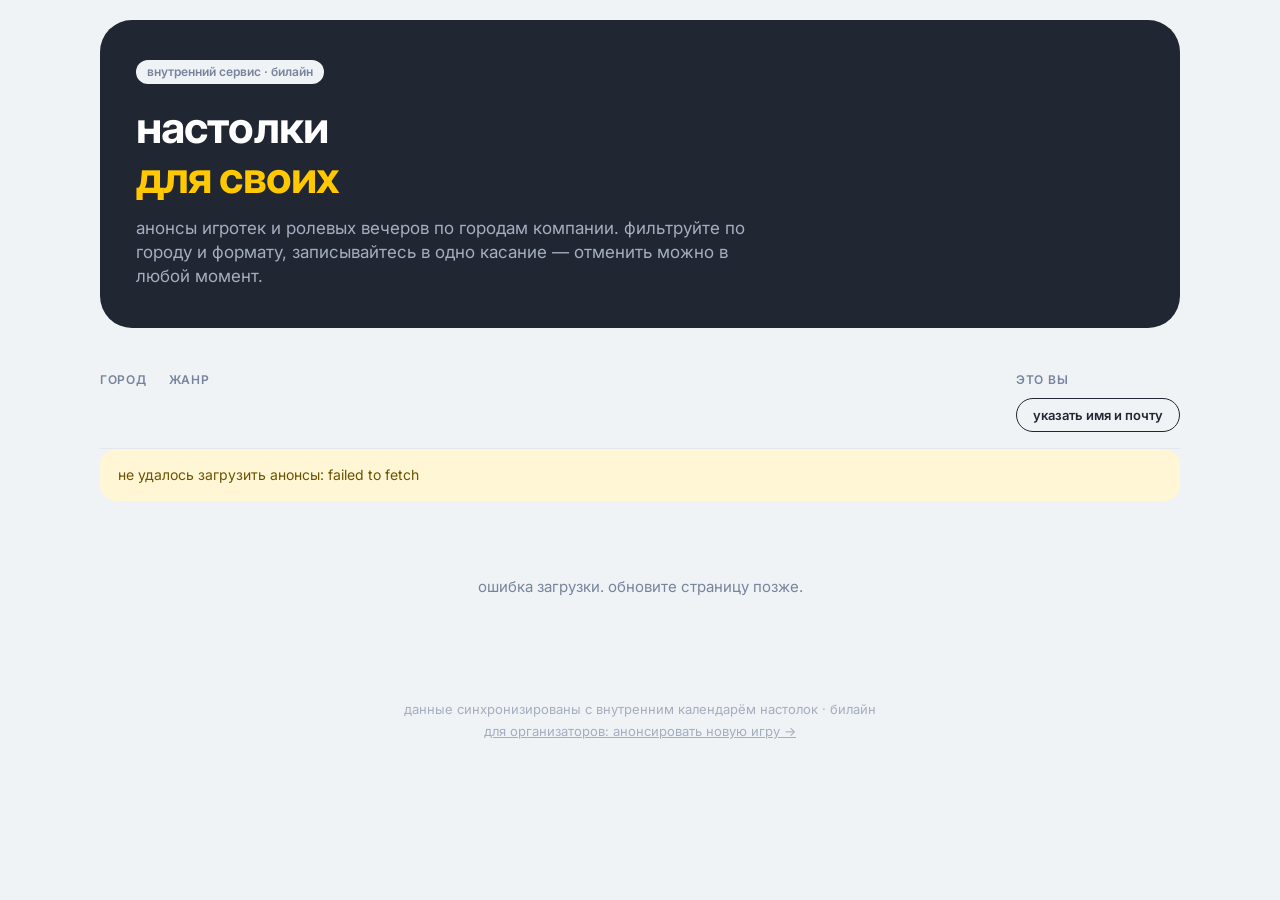
==== index.html @ 5c9cb908 "Обновить схему мероприятий: Жанр, Сложность, время партии, ссылки Тесера/BGG - Переименовать «Формат" ====
<!DOCTYPE html>
<html lang="ru">
<head>
<meta charset="UTF-8">
<meta name="viewport" content="width=device-width, initial-scale=1.0">
<title>Настолки • билайн</title>
<link rel="icon" href="data:image/svg+xml,<svg xmlns=%22http://www.w3.org/2000/svg%22 viewBox=%220 0 100 100%22><rect width=%22100%22 height=%22100%22 rx=%2220%22 fill=%22%23202632%22/><text x=%2250%22 y=%2270%22 font-size=%2260%22 fill=%22%23FFC800%22 text-anchor=%22middle%22 font-family=%22Arial%22>🎲</text></svg>">
<link rel="preconnect" href="https://fonts.googleapis.com">
<link rel="preconnect" href="https://fonts.gstatic.com" crossorigin>
<link href="https://fonts.googleapis.com/css2?family=Inter:wght@400;500;600;700;800&display=swap" rel="stylesheet">
<link rel="stylesheet" href="styles.css">
</head>
<body>

<div class="wrap">

  <div class="head">
    <span class="tag">внутренний сервис · билайн</span>
    <h1 class="hero">настолки<br><span class="accent">для своих</span></h1>
    <p class="lead md">анонсы игротек и ролевых вечеров по городам компании. фильтруйте по городу и формату, записывайтесь в одно касание — отменить можно в любой момент.</p>
  </div>

  <section class="grid stats-grid" id="statsRow" aria-hidden="true"></section>

  <div class="tabs" id="filters">
    <div class="filter-block">
      <span class="filter-label">Город</span>
      <div class="pillrow" id="cityChips"></div>
    </div>
    <div class="filter-block">
      <span class="filter-label">Жанр</span>
      <div class="pillrow" id="formatChips"></div>
    </div>
    <div class="filter-block id-group">
      <span class="filter-label">Это вы</span>
      <button class="btn-ghost" id="whoAmIBtn" type="button">указать имя и почту</button>
    </div>
  </div>

  <section id="status" class="note" hidden></section>

  <section class="cards-grid" id="eventsGrid" aria-live="polite">
    <div class="empty" id="loadingState">Загружаем анонсы…</div>
  </section>

  <p class="cap mut3 footer-note">Данные синхронизированы с внутренним календарём настолок · билайн</p>
  <p class="cap mut3 footer-note" style="margin-top:6px"><a href="organizer.html" style="color:inherit">для организаторов: анонсировать новую игру →</a></p>
</div>

<!-- Модалка: кто вы (имя+почта), используется и при первой записи -->
<div class="modal-overlay" id="whoAmIOverlay" hidden>
  <div class="modal">
    <button class="modal-close" data-close>×</button>
    <h3>Как вас записать?</h3>
    <p class="modal-hint">Имя увидят остальные участники игры. Почта нужна, чтобы вы могли отменить запись позже.</p>
    <label class="field">
      <span>Имя</span>
      <input type="text" id="inputName" placeholder="Даша Иванова" autocomplete="name">
    </label>
    <label class="field">
      <span>Корпоративная почта</span>
      <input type="email" id="inputEmail" placeholder="ivan.ivanov@beeline.ru" autocomplete="email">
    </label>
    <button class="btn-primary" id="saveWhoAmI" type="button">Сохранить</button>
  </div>
</div>

<!-- Модалка подтверждения записи на конкретную игру -->
<div class="modal-overlay" id="signupOverlay" hidden>
  <div class="modal">
    <button class="modal-close" data-close>×</button>
    <h3 id="signupTitle">Записаться на игру</h3>
    <p class="modal-hint" id="signupSubtitle"></p>
    <label class="field">
      <span>Имя</span>
      <input type="text" id="signupName" placeholder="Даша Иванова" autocomplete="name">
    </label>
    <label class="field">
      <span>Корпоративная почта</span>
      <input type="email" id="signupEmail" placeholder="ivan.ivanov@beeline.ru" autocomplete="email">
    </label>
    <button class="btn-primary" id="confirmSignup" type="button">Записаться</button>
    <p class="modal-error" id="signupError" hidden></p>
  </div>
</div>

<script src="config.js"></script>
<script src="app.js"></script>
</body>
</html>
---- styles.css ----
:root {
  --brand: #FFC800;
  --t1: #28303F;
  --t2: #77849D;
  --t3: #A5AEC0;
  --bg: #F0F3F5;
  --card: #FFFFFF;
  --active: #202632;
  --border: #E2E6ED;
  --err: #F84A00;
  --ok: #00A55E;
  --r-card: 32px;
  --r-pill: 100px;
  --r-xl: 24px;
  --r-lg: 16px;
  --edge: 20px;
}

* { box-sizing: border-box; margin: 0; padding: 0; }
html { -webkit-text-size-adjust: 100%; }

body {
  font-family: "Beeline Sans", "BeelineSans", "Inter", -apple-system, BlinkMacSystemFont, "Segoe UI", Roboto, Arial, sans-serif;
  font-weight: 400;
  background: var(--bg);
  color: var(--t1);
  font-size: 16px;
  line-height: 20px;
  text-transform: lowercase;
  padding: var(--edge) var(--edge) 64px;
}
input { text-transform: none; }

.wrap { max-width: 1080px; margin: 0 auto; }

.cap { font-size: 13px; line-height: 16px; color: var(--t2); }
.md { font-size: 17px; line-height: 24px; }
.mut { color: var(--t2); }
.mut3 { color: var(--t3); }

/* ---------- hero / head ---------- */
.head {
  background: var(--active);
  color: #fff;
  border-radius: var(--r-card);
  padding: 40px 36px;
}
.tag {
  display: inline-block;
  background: var(--brand);
  color: var(--t1);
  border-radius: var(--r-pill);
  padding: 6px 14px;
  font-size: 13px;
  line-height: 16px;
  font-weight: 600;
}
.hero {
  font-size: 44px;
  line-height: 50px;
  letter-spacing: -0.02em;
  font-weight: 700;
  margin-top: 18px;
  text-transform: lowercase;
}
.lead {
  color: #A5AEC0;
  margin-top: 14px;
  max-width: 640px;
}
.accent { color: var(--brand); }
.hero-sm { font-size: 34px; line-height: 40px; }

/* ---------- organizer page ---------- */
.wrap-narrow { max-width: 640px; }
.back-link { margin: 16px 0 20px; }
.form-card { margin-top: 20px; display: flex; flex-direction: column; gap: 18px; }
.form-grid {
  display: grid;
  grid-template-columns: 1fr 1fr;
  gap: 14px 16px;
}
.field-wide { grid-column: 1 / -1; }
.result-card { margin-top: 20px; }
.result-card h3 { font-size: 20px; font-weight: 600; margin-bottom: 8px; }
.post-text {
  width: 100%;
  border: 1px solid var(--border);
  border-radius: var(--r-lg);
  background: var(--bg);
  padding: 14px 16px;
  font-family: inherit;
  font-size: 14px;
  line-height: 1.5;
  color: var(--t1);
  resize: vertical;
  margin: 14px 0;
}
.result-actions { display: flex; gap: 10px; flex-wrap: wrap; }
.result-actions .btn-primary,
.result-actions .btn-ghost { width: auto; flex: 1; text-align: center; }

@media (max-width: 640px) {
  .form-grid { grid-template-columns: 1fr; }
}

/* ---------- stats ---------- */
.stats-grid {
  display: grid;
  gap: 12px;
  grid-template-columns: repeat(3, 1fr);
  margin-top: 16px;
}
.card-s { background: var(--card); border-radius: var(--r-xl); padding: 20px; }
.card-s .n { font-size: 34px; line-height: 38px; font-weight: 700; letter-spacing: -0.02em; margin-top: 6px; }
.card-s .cap.mut { margin-top: 4px; }

/* ---------- sticky filter bar ---------- */
.tabs {
  display: flex;
  flex-wrap: wrap;
  gap: 22px;
  align-items: flex-start;
  position: sticky;
  top: 0;
  z-index: 5;
  background: var(--bg);
  padding: 18px 0 16px;
  margin-top: 8px;
  border-bottom: 1px solid var(--border);
}
.filter-block { display: flex; flex-direction: column; gap: 8px; }
.id-group { margin-left: auto; }
.filter-label {
  font-size: 12px;
  text-transform: uppercase;
  letter-spacing: 0.06em;
  color: var(--t2);
  font-weight: 600;
}
.pillrow { display: flex; flex-wrap: wrap; gap: 8px; }

.chip {
  border: 1px solid var(--border);
  background: var(--card);
  color: var(--t1);
  border-radius: var(--r-pill);
  padding: 9px 16px;
  font: inherit;
  font-size: 13px;
  font-weight: 500;
  cursor: pointer;
  transition: 0.15s;
}
.chip:hover { border-color: var(--t3); }
.chip.active { background: var(--brand); border-color: var(--brand); color: var(--t1); font-weight: 600; }

.btn-ghost {
  border: 1px solid var(--active);
  background: transparent;
  color: var(--active);
  border-radius: var(--r-pill);
  padding: 8px 16px;
  font-size: 13px;
  font-weight: 600;
  cursor: pointer;
  font-family: inherit;
}
.btn-ghost:hover { background: var(--active); color: var(--brand); }

.note {
  border-radius: var(--r-lg);
  background: #FFF6D6;
  color: #6b5300;
  padding: 16px 18px;
  font-size: 14px;
  margin-bottom: 16px;
}

/* ---------- cards ---------- */
.cards-grid {
  display: grid;
  grid-template-columns: repeat(auto-fill, minmax(300px, 1fr));
  gap: 14px;
}
.empty {
  grid-column: 1 / -1;
  text-align: center;
  color: var(--t2);
  padding: 60px 20px;
  font-size: 15px;
}

.card {
  background: var(--card);
  border-radius: var(--r-card);
  padding: 26px;
  display: flex;
  flex-direction: column;
  gap: 12px;
}
.card.is-cancelled { opacity: 0.6; }
.card.is-past { opacity: 0.55; }
.card.is-highlighted { box-shadow: 0 0 0 3px var(--brand); transition: box-shadow 0.3s ease; }

.card-top { display: flex; justify-content: space-between; align-items: flex-start; gap: 10px; }
.card-date {
  border: 1px solid var(--border);
  border-radius: var(--r-pill);
  padding: 4px 12px;
  font-size: 13px;
  line-height: 16px;
  color: var(--t2);
  white-space: nowrap;
}
.badge {
  font-size: 11px;
  font-weight: 700;
  text-transform: uppercase;
  letter-spacing: 0.03em;
  padding: 5px 11px;
  border-radius: var(--r-pill);
  white-space: nowrap;
}
.badge-open { background: #E3F7ED; color: var(--ok); }
.badge-full { background: var(--bg); color: var(--t2); }
.badge-cancelled { background: #FFE8DC; color: var(--err); }
.badge-past { background: var(--border); color: var(--t2); }

.card-game { font-size: 22px; line-height: 27px; font-weight: 600; letter-spacing: -0.01em; }
.card-meta { font-size: 13px; color: var(--t2); display: flex; flex-direction: column; gap: 3px; }
.card-meta b { color: var(--t1); font-weight: 500; }

.card-tags { display: flex; gap: 6px; flex-wrap: wrap; }
.tag {
  font-size: 12px;
  background: var(--bg);
  color: var(--t2);
  border-radius: var(--r-pill);
  padding: 4px 11px;
}

.card-participants { font-size: 13px; color: var(--t1); }
.card-participants b { font-weight: 600; }
.card-participants .names { color: var(--t2); }

.card-links { display: flex; gap: 12px; flex-wrap: wrap; }
.card-link { font-size: 12px; font-weight: 600; color: var(--t2); text-decoration: none; }
.card-link:hover { color: var(--t1); text-decoration: underline; }

.card-actions { margin-top: auto; padding-top: 4px; }

.btn-primary {
  width: 100%;
  background: var(--active);
  color: var(--brand);
  border: none;
  border-radius: var(--r-pill);
  padding: 12px 16px;
  font-size: 14px;
  font-weight: 600;
  font-family: inherit;
  cursor: pointer;
  transition: 0.15s;
}
.btn-primary:hover { background: #2c3444; }
.btn-primary:disabled { background: var(--bg); color: var(--t3); cursor: not-allowed; }

.btn-secondary {
  width: 100%;
  background: #fff;
  color: var(--err);
  border: 1px solid var(--err);
  border-radius: var(--r-pill);
  padding: 11px 16px;
  font-size: 14px;
  font-weight: 600;
  font-family: inherit;
  cursor: pointer;
}
.btn-secondary:hover { background: #FFF3EE; }

/* ---------- footer ---------- */
.footer-note { text-align: center; margin-top: 44px; }

/* ---------- modal ---------- */
.modal-overlay {
  position: fixed;
  inset: 0;
  background: rgba(32, 38, 50, 0.55);
  display: flex;
  align-items: center;
  justify-content: center;
  z-index: 50;
  padding: 20px;
}
.modal-overlay[hidden] { display: none; }
.modal {
  background: #fff;
  border-radius: var(--r-xl);
  padding: 28px;
  width: 100%;
  max-width: 380px;
  position: relative;
  box-shadow: 0 24px 60px rgba(32, 38, 50, 0.25);
}
.modal h3 { margin: 0 0 8px; font-size: 20px; font-weight: 600; color: var(--t1); }
.modal-hint { color: var(--t2); font-size: 13px; margin: 0 0 18px; line-height: 1.4; }
.modal-close {
  position: absolute; top: 16px; right: 16px;
  border: none; background: none; font-size: 22px; cursor: pointer; color: var(--t2);
  line-height: 1;
}
.field { display: flex; flex-direction: column; gap: 6px; margin-bottom: 14px; font-size: 13px; font-weight: 600; color: var(--t1); }
.field input,
.field select {
  border: 1px solid var(--border);
  border-radius: var(--r-lg);
  padding: 11px 14px;
  font-size: 14px;
  font-family: inherit;
  font-weight: 400;
  background: var(--bg);
  color: var(--t1);
}
.field input:focus,
.field select:focus { outline: none; border-color: var(--brand); background: #fff; }
.field-hint { font-size: 12px; font-weight: 400; color: var(--t2); line-height: 1.4; }
.modal-error { color: var(--err); font-size: 13px; margin: 10px 0 0; }

@media (max-width: 640px) {
  .id-group { margin-left: 0; }
  .hero { font-size: 32px; line-height: 38px; }
  .head { padding: 28px 22px; }
  .stats-grid { grid-template-columns: 1fr; }
  .card { padding: 20px; }
}

@media (prefers-reduced-motion: reduce) { * { transition: none !important; } }
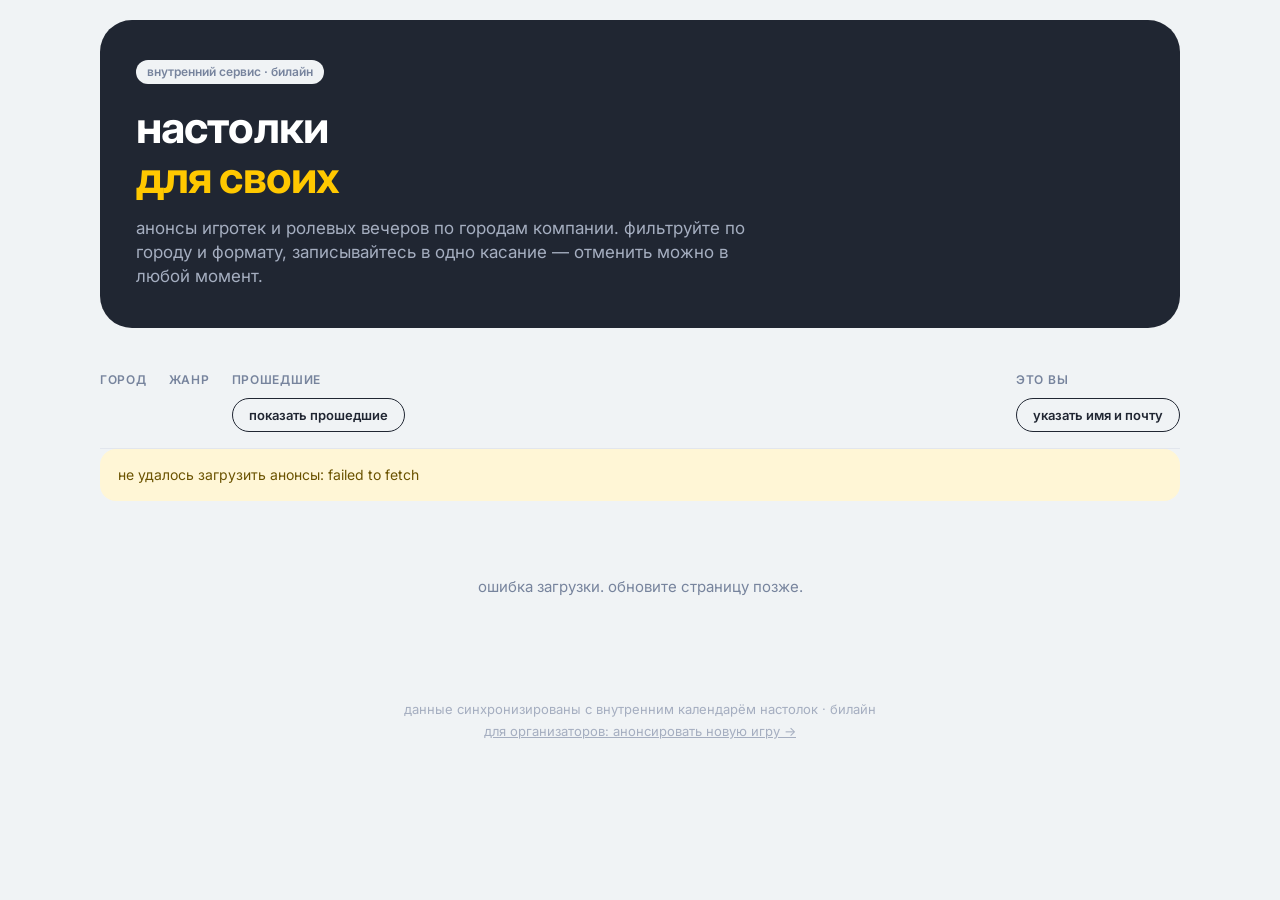
==== commit 5ec77183: "Скрыть прошедшие игры по умолчанию + кнопка «Проявить интерес» - Прошедшие мероприятия теперь скрыты" ====
--- a/index.html
+++ b/index.html
@@ -30,6 +30,10 @@
     <div class="filter-block">
       <span class="filter-label">Жанр</span>
       <div class="pillrow" id="formatChips"></div>
+    </div>
+    <div class="filter-block">
+      <span class="filter-label">Прошедшие</span>
+      <button class="btn-ghost" id="togglePastBtn" type="button">показать прошедшие</button>
     </div>
     <div class="filter-block id-group">
       <span class="filter-label">Это вы</span>
@@ -79,8 +83,32 @@
       <span>Корпоративная почта</span>
       <input type="email" id="signupEmail" placeholder="ivan.ivanov@beeline.ru" autocomplete="email">
     </label>
+    <label class="field">
+      <span>С гостями</span>
+      <select id="signupGuests"></select>
+    </label>
     <button class="btn-primary" id="confirmSignup" type="button">Записаться</button>
     <p class="modal-error" id="signupError" hidden></p>
+  </div>
+</div>
+
+<!-- Модалка «проявить интерес» -- для тех, кому эта дата/время/место не подходят,
+     но кто хотел бы сыграть в эту игру при другом раскладе -->
+<div class="modal-overlay" id="interestOverlay" hidden>
+  <div class="modal">
+    <button class="modal-close" data-close>×</button>
+    <h3 id="interestTitle">Проявить интерес</h3>
+    <p class="modal-hint" id="interestSubtitle">Не подходит именно эта дата, время или место? Дайте знать организатору, что хотели бы сыграть — он увидит, что есть желающие, и сможет учесть это в следующий раз.</p>
+    <label class="field">
+      <span>Имя</span>
+      <input type="text" id="interestName" placeholder="Даша Иванова" autocomplete="name">
+    </label>
+    <label class="field">
+      <span>Корпоративная почта</span>
+      <input type="email" id="interestEmail" placeholder="ivan.ivanov@beeline.ru" autocomplete="email">
+    </label>
+    <button class="btn-primary" id="confirmInterest" type="button">Отправить</button>
+    <p class="modal-error" id="interestError" hidden></p>
   </div>
 </div>
 
--- a/styles.css
+++ b/styles.css
@@ -167,6 +167,7 @@
   font-family: inherit;
 }
 .btn-ghost:hover { background: var(--active); color: var(--brand); }
+.btn-ghost.active { background: var(--active); color: var(--brand); }
 
 .note {
   border-radius: var(--r-lg);
@@ -227,6 +228,14 @@
 .badge-cancelled { background: #FFE8DC; color: var(--err); }
 .badge-past { background: var(--border); color: var(--t2); }
 
+.card-image {
+  width: 100%;
+  height: 160px;
+  object-fit: cover;
+  border-radius: var(--r-lg);
+  background: var(--bg);
+}
+
 .card-game { font-size: 22px; line-height: 27px; font-weight: 600; letter-spacing: -0.01em; }
 .card-meta { font-size: 13px; color: var(--t2); display: flex; flex-direction: column; gap: 3px; }
 .card-meta b { color: var(--t1); font-weight: 500; }
@@ -244,11 +253,14 @@
 .card-participants b { font-weight: 600; }
 .card-participants .names { color: var(--t2); }
 
+.card-interest { font-size: 12px; color: var(--t2); }
+
 .card-links { display: flex; gap: 12px; flex-wrap: wrap; }
 .card-link { font-size: 12px; font-weight: 600; color: var(--t2); text-decoration: none; }
 .card-link:hover { color: var(--t1); text-decoration: underline; }
 
-.card-actions { margin-top: auto; padding-top: 4px; }
+.card-actions { margin-top: auto; padding-top: 4px; display: flex; flex-direction: column; gap: 8px; }
+.card-actions .btn-ghost { width: 100%; text-align: center; box-sizing: border-box; }
 
 .btn-primary {
   width: 100%;
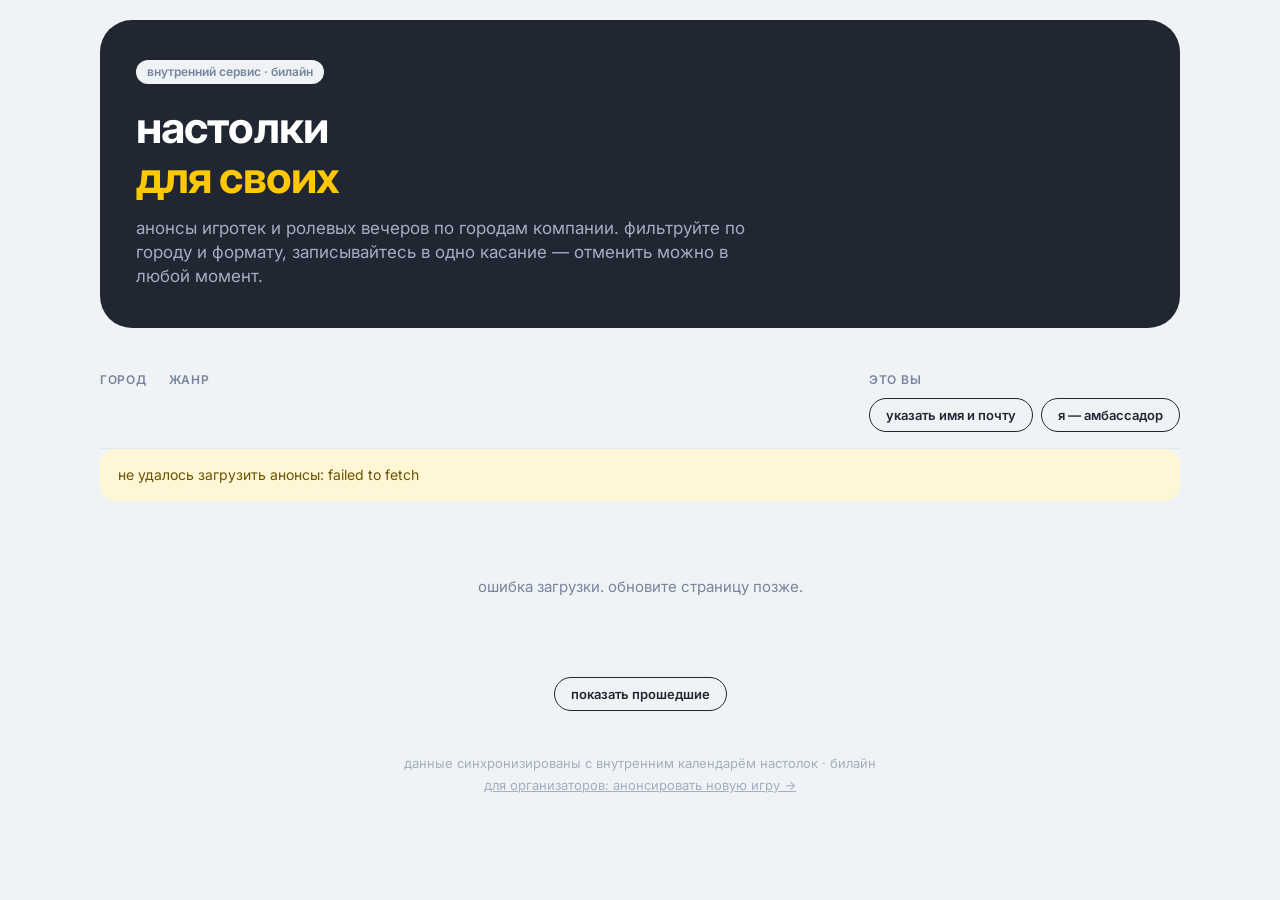
==== commit b546c21d: "Публикация игр, амбассадоры, мультижанры, город-список, заглавные буквы, почта на подсказке - Органи" ====
--- a/index.html
+++ b/index.html
@@ -31,13 +31,12 @@
       <span class="filter-label">Жанр</span>
       <div class="pillrow" id="formatChips"></div>
     </div>
-    <div class="filter-block">
-      <span class="filter-label">Прошедшие</span>
-      <button class="btn-ghost" id="togglePastBtn" type="button">показать прошедшие</button>
-    </div>
     <div class="filter-block id-group">
       <span class="filter-label">Это вы</span>
-      <button class="btn-ghost" id="whoAmIBtn" type="button">указать имя и почту</button>
+      <div class="pillrow">
+        <button class="btn-ghost" id="whoAmIBtn" type="button">указать имя и почту</button>
+        <button class="btn-ghost" id="ambassadorBtn" type="button">я — амбассадор</button>
+      </div>
     </div>
   </div>
 
@@ -46,6 +45,8 @@
   <section class="cards-grid" id="eventsGrid" aria-live="polite">
     <div class="empty" id="loadingState">Загружаем анонсы…</div>
   </section>
+
+  <p class="past-toggle-wrap"><button class="btn-ghost" id="togglePastBtn" type="button">показать прошедшие</button></p>
 
   <p class="cap mut3 footer-note">Данные синхронизированы с внутренним календарём настолок · билайн</p>
   <p class="cap mut3 footer-note" style="margin-top:6px"><a href="organizer.html" style="color:inherit">для организаторов: анонсировать новую игру →</a></p>
@@ -112,6 +113,22 @@
   </div>
 </div>
 
+<!-- Модалка «я — амбассадор» -- секретное слово открывает видимость ВСЕХ запланированных
+     (ещё не опубликованных) мероприятий, не только своих собственных -->
+<div class="modal-overlay" id="ambassadorOverlay" hidden>
+  <div class="modal">
+    <button class="modal-close" data-close>×</button>
+    <h3>Я — амбассадор</h3>
+    <p class="modal-hint">Введите секретное слово, чтобы видеть все запланированные (пока не опубликованные) мероприятия, а не только свои.</p>
+    <label class="field">
+      <span>Секретное слово</span>
+      <input type="text" id="ambassadorSecretInput" placeholder="секретное слово" autocomplete="off">
+    </label>
+    <button class="btn-primary" id="saveAmbassadorSecret" type="button">Сохранить</button>
+    <button class="btn-ghost" id="clearAmbassadorSecret" type="button" style="margin-top:10px">Выключить режим амбассадора</button>
+  </div>
+</div>
+
 <script src="config.js"></script>
 <script src="app.js"></script>
 </body>
--- a/styles.css
+++ b/styles.css
@@ -227,6 +227,7 @@
 .badge-full { background: var(--bg); color: var(--t2); }
 .badge-cancelled { background: #FFE8DC; color: var(--err); }
 .badge-past { background: var(--border); color: var(--t2); }
+.badge-planned { background: #FFF1DB; color: #B36B00; }
 
 .card-image {
   width: 100%;
@@ -252,8 +253,11 @@
 .card-participants { font-size: 13px; color: var(--t1); }
 .card-participants b { font-weight: 600; }
 .card-participants .names { color: var(--t2); }
+.hoverable-email { border-bottom: 1px dotted var(--t3); cursor: help; }
 
 .card-interest { font-size: 12px; color: var(--t2); }
+
+.past-toggle-wrap { text-align: center; margin-top: 20px; }
 
 .card-links { display: flex; gap: 12px; flex-wrap: wrap; }
 .card-link { font-size: 12px; font-weight: 600; color: var(--t2); text-decoration: none; }
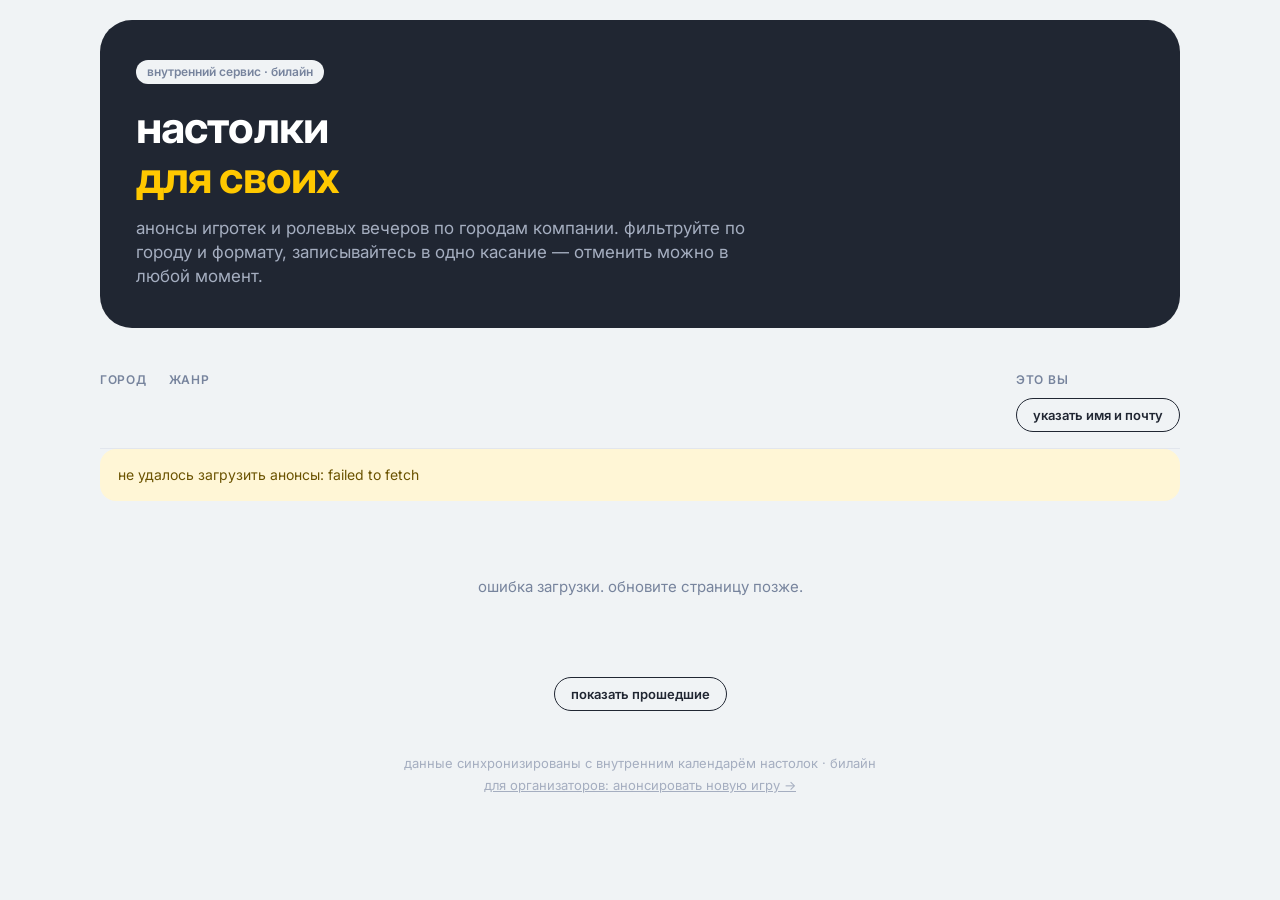
==== commit f93643fd: "Заменить секрет амбассадора на роль в листе Аккаунты + PIN-идентификация + закрытые мероприятия - Ак" ====
--- a/index.html
+++ b/index.html
@@ -35,7 +35,6 @@
       <span class="filter-label">Это вы</span>
       <div class="pillrow">
         <button class="btn-ghost" id="whoAmIBtn" type="button">указать имя и почту</button>
-        <button class="btn-ghost" id="ambassadorBtn" type="button">я — амбассадор</button>
       </div>
     </div>
   </div>
@@ -52,12 +51,12 @@
   <p class="cap mut3 footer-note" style="margin-top:6px"><a href="organizer.html" style="color:inherit">для организаторов: анонсировать новую игру →</a></p>
 </div>
 
-<!-- Модалка: кто вы (имя+почта), используется и при первой записи -->
+<!-- Модалка: кто вы (имя+почта+код), используется и при первой записи -->
 <div class="modal-overlay" id="whoAmIOverlay" hidden>
   <div class="modal">
     <button class="modal-close" data-close>×</button>
     <h3>Как вас записать?</h3>
-    <p class="modal-hint">Имя увидят остальные участники игры. Почта нужна, чтобы вы могли отменить запись позже.</p>
+    <p class="modal-hint">Имя увидят остальные участники игры. Почта и код нужны, чтобы никто другой не мог записаться или отменить запись от вашего имени.</p>
     <label class="field">
       <span>Имя</span>
       <input type="text" id="inputName" placeholder="Даша Иванова" autocomplete="name">
@@ -66,7 +65,13 @@
       <span>Корпоративная почта</span>
       <input type="email" id="inputEmail" placeholder="ivan.ivanov@beeline.ru" autocomplete="email">
     </label>
+    <label class="field">
+      <span>Код (4 цифры)</span>
+      <input type="text" id="inputPin" inputmode="numeric" maxlength="4" placeholder="0000" autocomplete="off">
+      <span class="field-hint">Заходите с этой почтой впервые — просто придумайте код, он закрепится за вами. Почта уже знакома сайту — введите тот же код, что и в прошлый раз.</span>
+    </label>
     <button class="btn-primary" id="saveWhoAmI" type="button">Сохранить</button>
+    <p class="modal-error" id="whoAmIError" hidden></p>
   </div>
 </div>
 
@@ -76,14 +81,7 @@
     <button class="modal-close" data-close>×</button>
     <h3 id="signupTitle">Записаться на игру</h3>
     <p class="modal-hint" id="signupSubtitle"></p>
-    <label class="field">
-      <span>Имя</span>
-      <input type="text" id="signupName" placeholder="Даша Иванова" autocomplete="name">
-    </label>
-    <label class="field">
-      <span>Корпоративная почта</span>
-      <input type="email" id="signupEmail" placeholder="ivan.ivanov@beeline.ru" autocomplete="email">
-    </label>
+    <p class="field-hint" id="signupAsWhom"></p>
     <label class="field">
       <span>С гостями</span>
       <select id="signupGuests"></select>
@@ -100,32 +98,9 @@
     <button class="modal-close" data-close>×</button>
     <h3 id="interestTitle">Проявить интерес</h3>
     <p class="modal-hint" id="interestSubtitle">Не подходит именно эта дата, время или место? Дайте знать организатору, что хотели бы сыграть — он увидит, что есть желающие, и сможет учесть это в следующий раз.</p>
-    <label class="field">
-      <span>Имя</span>
-      <input type="text" id="interestName" placeholder="Даша Иванова" autocomplete="name">
-    </label>
-    <label class="field">
-      <span>Корпоративная почта</span>
-      <input type="email" id="interestEmail" placeholder="ivan.ivanov@beeline.ru" autocomplete="email">
-    </label>
+    <p class="field-hint" id="interestAsWhom"></p>
     <button class="btn-primary" id="confirmInterest" type="button">Отправить</button>
     <p class="modal-error" id="interestError" hidden></p>
-  </div>
-</div>
-
-<!-- Модалка «я — амбассадор» -- секретное слово открывает видимость ВСЕХ запланированных
-     (ещё не опубликованных) мероприятий, не только своих собственных -->
-<div class="modal-overlay" id="ambassadorOverlay" hidden>
-  <div class="modal">
-    <button class="modal-close" data-close>×</button>
-    <h3>Я — амбассадор</h3>
-    <p class="modal-hint">Введите секретное слово, чтобы видеть все запланированные (пока не опубликованные) мероприятия, а не только свои.</p>
-    <label class="field">
-      <span>Секретное слово</span>
-      <input type="text" id="ambassadorSecretInput" placeholder="секретное слово" autocomplete="off">
-    </label>
-    <button class="btn-primary" id="saveAmbassadorSecret" type="button">Сохранить</button>
-    <button class="btn-ghost" id="clearAmbassadorSecret" type="button" style="margin-top:10px">Выключить режим амбассадора</button>
   </div>
 </div>
 
--- a/styles.css
+++ b/styles.css
@@ -341,8 +341,48 @@
 }
 .field input:focus,
 .field select:focus { outline: none; border-color: var(--brand); background: #fff; }
+.field textarea {
+  border: 1px solid var(--border);
+  border-radius: var(--r-lg);
+  padding: 11px 14px;
+  font-size: 14px;
+  font-family: inherit;
+  font-weight: 400;
+  background: var(--bg);
+  color: var(--t1);
+  resize: vertical;
+}
+.field textarea:focus { outline: none; border-color: var(--brand); background: #fff; }
 .field-hint { font-size: 12px; font-weight: 400; color: var(--t2); line-height: 1.4; }
 .modal-error { color: var(--err); font-size: 13px; margin: 10px 0 0; }
+
+.field-checkbox {
+  display: flex;
+  align-items: center;
+  gap: 10px;
+  margin-bottom: 14px;
+  font-size: 14px;
+  font-weight: 500;
+  color: var(--t1);
+  cursor: pointer;
+}
+.field-checkbox input[type="checkbox"] { width: 18px; height: 18px; margin: 0; accent-color: var(--brand); cursor: pointer; }
+.field-warning {
+  font-size: 12px;
+  color: #B36B00;
+  background: #FFF1DB;
+  border-radius: var(--r-lg);
+  padding: 10px 12px;
+  line-height: 1.4;
+  margin: -6px 0 14px;
+}
+.organizer-id-row {
+  display: flex;
+  align-items: center;
+  justify-content: space-between;
+  gap: 12px;
+  flex-wrap: wrap;
+}
 
 @media (max-width: 640px) {
   .id-group { margin-left: 0; }
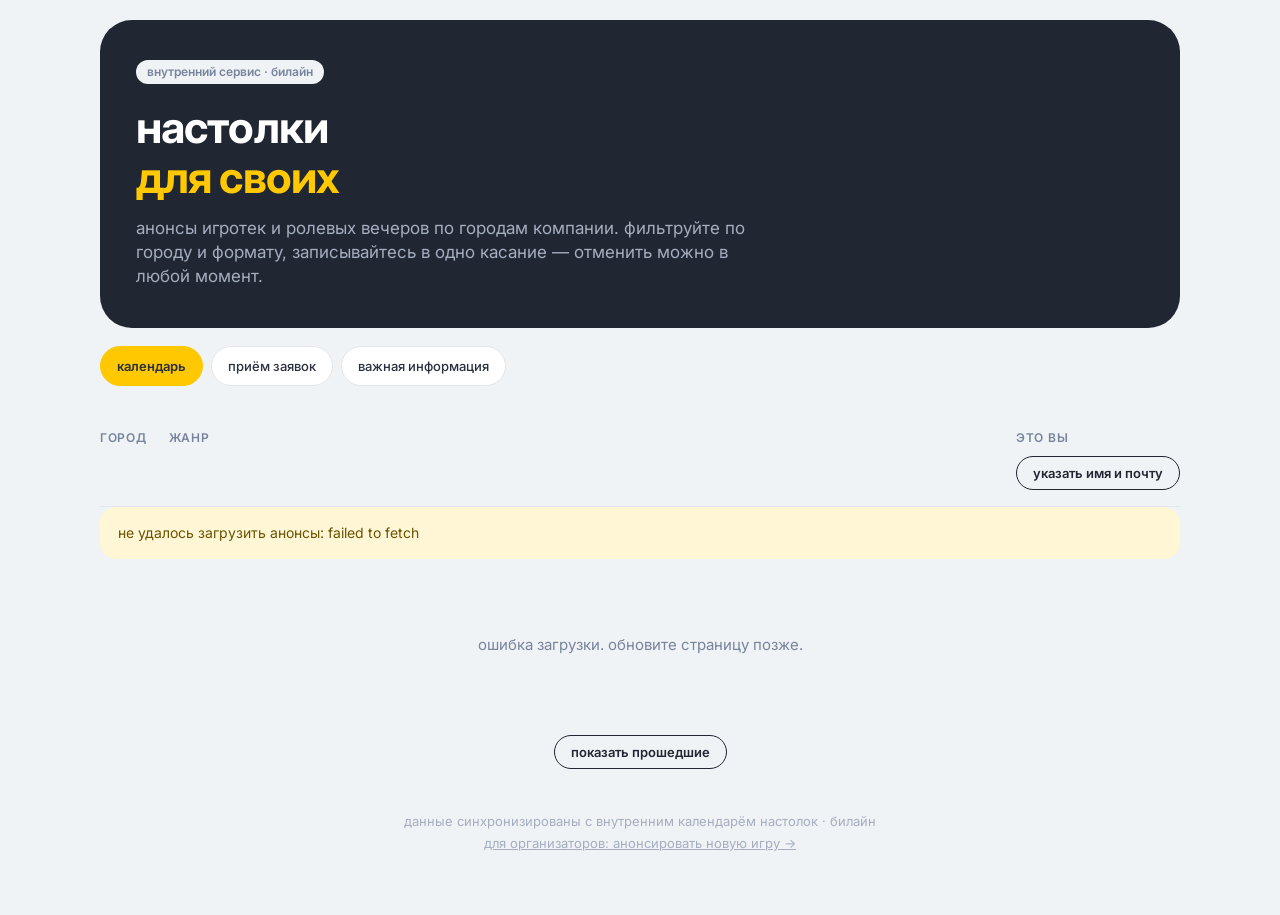
==== commit 1a5b03d1: "Добавить вкладки «Приём заявок»/«Важная информация» и игры к «Событию» - Общая навигация (3 вкладки)" ====
--- a/index.html
+++ b/index.html
@@ -19,6 +19,12 @@
     <h1 class="hero">настолки<br><span class="accent">для своих</span></h1>
     <p class="lead md">анонсы игротек и ролевых вечеров по городам компании. фильтруйте по городу и формату, записывайтесь в одно касание — отменить можно в любой момент.</p>
   </div>
+
+  <nav class="top-nav pillrow" aria-label="Разделы">
+    <a class="chip active" href="index.html">Календарь</a>
+    <a class="chip" href="requests.html">Приём заявок</a>
+    <a class="chip" href="info.html">Важная информация</a>
+  </nav>
 
   <section class="grid stats-grid" id="statsRow" aria-hidden="true"></section>
 
--- a/styles.css
+++ b/styles.css
@@ -71,6 +71,62 @@
 .accent { color: var(--brand); }
 .hero-sm { font-size: 34px; line-height: 40px; }
 
+/* ---------- top nav (tabs across pages) ---------- */
+.top-nav { margin-top: 18px; }
+.top-nav .chip { text-decoration: none; display: inline-block; }
+
+/* ---------- info page (community links) ---------- */
+.info-list { display: flex; flex-direction: column; gap: 12px; margin-top: 20px; }
+.info-link {
+  display: flex;
+  align-items: center;
+  justify-content: space-between;
+  gap: 12px;
+  background: var(--card);
+  border-radius: var(--r-xl);
+  padding: 20px 24px;
+  text-decoration: none;
+  color: var(--t1);
+  transition: 0.15s;
+}
+.info-link:hover { box-shadow: 0 4px 18px rgba(32, 38, 50, 0.1); }
+.info-link .n { font-size: 17px; font-weight: 600; }
+.info-link .cap { margin-top: 3px; }
+.info-link .arrow { color: var(--t3); font-size: 20px; }
+
+/* ---------- requests page (game wishlist / voting) ---------- */
+.requests-table { display: flex; flex-direction: column; gap: 10px; margin-top: 20px; }
+.requests-row {
+  display: flex;
+  align-items: center;
+  gap: 16px;
+  background: var(--card);
+  border-radius: var(--r-xl);
+  padding: 18px 22px;
+  flex-wrap: wrap;
+}
+.requests-row .req-main { flex: 1; min-width: 180px; }
+.requests-row .req-game { font-size: 17px; font-weight: 600; }
+.requests-row .req-meta { font-size: 13px; color: var(--t2); margin-top: 4px; display: flex; gap: 10px; flex-wrap: wrap; }
+.vote-btn {
+  display: inline-flex;
+  align-items: center;
+  gap: 8px;
+  border: 1px solid var(--border);
+  background: var(--card);
+  color: var(--t1);
+  border-radius: var(--r-pill);
+  padding: 9px 18px;
+  font-size: 14px;
+  font-weight: 600;
+  font-family: inherit;
+  cursor: pointer;
+  transition: 0.15s;
+}
+.vote-btn:hover { border-color: var(--t3); }
+.vote-btn.active { background: var(--brand); border-color: var(--brand); color: var(--t1); }
+.vote-count { font-variant-numeric: tabular-nums; }
+
 /* ---------- organizer page ---------- */
 .wrap-narrow { max-width: 640px; }
 .back-link { margin: 16px 0 20px; }
@@ -104,6 +160,36 @@
   .form-grid { grid-template-columns: 1fr; }
 }
 
+/* ---------- attached games on an event (organizer form) ---------- */
+.event-games-wrap { display: flex; flex-direction: column; gap: 14px; }
+.event-game-block {
+  border: 1px solid var(--border);
+  border-radius: var(--r-lg);
+  padding: 16px;
+  position: relative;
+}
+.event-game-block .form-grid { gap: 12px 14px; }
+.event-game-remove {
+  position: absolute;
+  top: 10px;
+  right: 10px;
+  border: none;
+  background: none;
+  color: var(--t2);
+  font-size: 18px;
+  line-height: 1;
+  cursor: pointer;
+  padding: 4px;
+}
+.event-game-remove:hover { color: var(--err); }
+.event-game-index { font-size: 12px; font-weight: 600; color: var(--t2); text-transform: uppercase; letter-spacing: 0.05em; margin-bottom: 10px; }
+
+/* ---------- attached games display on an event card (index.html) ---------- */
+.card-event-games { display: flex; flex-direction: column; gap: 8px; }
+.card-event-game { font-size: 13px; color: var(--t1); }
+.card-event-game .n { font-weight: 600; }
+.card-event-game .card-tags { margin-top: 4px; }
+
 /* ---------- stats ---------- */
 .stats-grid {
   display: grid;
@@ -256,6 +342,32 @@
 .hoverable-email { border-bottom: 1px dotted var(--t3); cursor: help; }
 
 .card-interest { font-size: 12px; color: var(--t2); }
+
+.card-reserved {
+  display: flex;
+  align-items: center;
+  gap: 8px;
+  font-size: 12px;
+  color: var(--t2);
+}
+.stepper-btn {
+  width: 26px;
+  height: 26px;
+  border-radius: 50%;
+  border: 1px solid var(--border);
+  background: var(--card);
+  color: var(--t1);
+  font-size: 16px;
+  line-height: 1;
+  font-weight: 600;
+  cursor: pointer;
+  display: inline-flex;
+  align-items: center;
+  justify-content: center;
+  padding: 0;
+}
+.stepper-btn:hover { border-color: var(--t3); }
+.stepper-btn:disabled { opacity: 0.4; cursor: not-allowed; }
 
 .past-toggle-wrap { text-align: center; margin-top: 20px; }
 
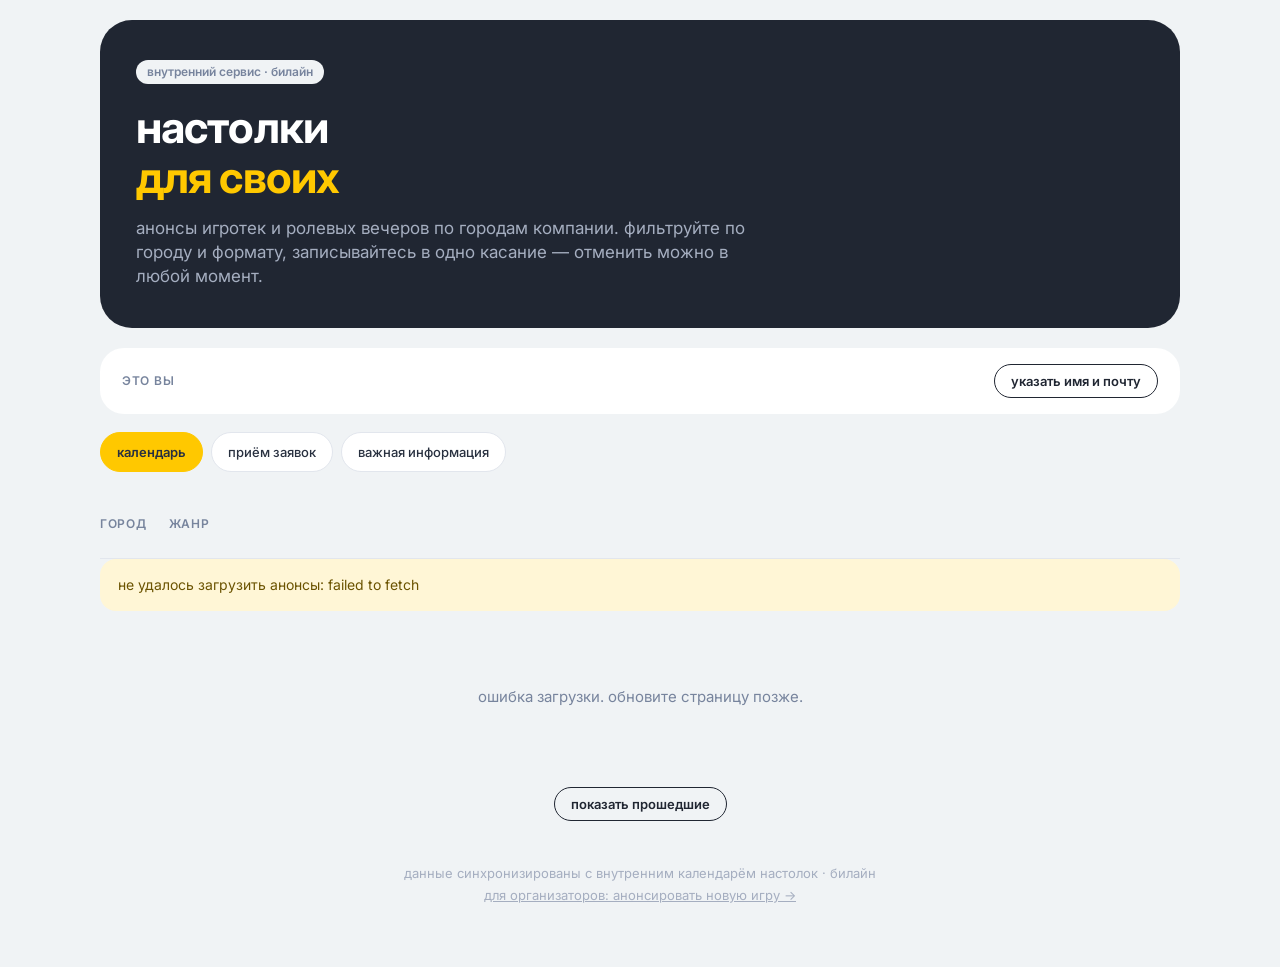
==== commit 68895577: "«Это вы» под шапку на всех вкладках + новая вкладка «Мои игры» Единый порядок на каждой странице: ша" ====
--- a/index.html
+++ b/index.html
@@ -20,10 +20,16 @@
     <p class="lead md">анонсы игротек и ролевых вечеров по городам компании. фильтруйте по городу и формату, записывайтесь в одно касание — отменить можно в любой момент.</p>
   </div>
 
+  <div class="whoami-banner">
+    <span class="filter-label">Это вы</span>
+    <button class="btn-ghost" id="whoAmIBtn" type="button">указать имя и почту</button>
+  </div>
+
   <nav class="top-nav pillrow" aria-label="Разделы">
     <a class="chip active" href="index.html">Календарь</a>
     <a class="chip" href="requests.html">Приём заявок</a>
     <a class="chip" href="info.html">Важная информация</a>
+    <a class="chip" href="my.html" id="navMyGames" hidden>Мои игры</a>
   </nav>
 
   <section class="grid stats-grid" id="statsRow" aria-hidden="true"></section>
@@ -36,12 +42,6 @@
     <div class="filter-block">
       <span class="filter-label">Жанр</span>
       <div class="pillrow" id="formatChips"></div>
-    </div>
-    <div class="filter-block id-group">
-      <span class="filter-label">Это вы</span>
-      <div class="pillrow">
-        <button class="btn-ghost" id="whoAmIBtn" type="button">указать имя и почту</button>
-      </div>
     </div>
   </div>
 
@@ -64,7 +64,7 @@
     <h3>Как вас записать?</h3>
     <p class="modal-hint">Имя увидят остальные участники игры. Почта и код нужны, чтобы никто другой не мог записаться или отменить запись от вашего имени.</p>
     <label class="field">
-      <span>Имя</span>
+      <span>Имя (только при первом входе с этой почты)</span>
       <input type="text" id="inputName" placeholder="Даша Иванова" autocomplete="name">
     </label>
     <label class="field">
--- a/styles.css
+++ b/styles.css
@@ -19,6 +19,13 @@
 * { box-sizing: border-box; margin: 0; padding: 0; }
 html { -webkit-text-size-adjust: 100%; }
 
+/* Без этого правила элементы с одновременно class="field"/"card" (display: flex) и
+   атрибутом hidden остаются видимыми -- у автора-стиля display:flex тот же приоритет,
+   что и у встроенного правила [hidden]{display:none}, и он побеждает как более поздний.
+   Это ломало, например, поле «Свой город»: оно показывалось всегда, а не только при
+   выборе «Другой». !important гарантирует, что hidden всегда побеждает. */
+[hidden] { display: none !important; }
+
 body {
   font-family: "Beeline Sans", "BeelineSans", "Inter", -apple-system, BlinkMacSystemFont, "Segoe UI", Roboto, Arial, sans-serif;
   font-weight: 400;
@@ -94,20 +101,130 @@
 .info-link .cap { margin-top: 3px; }
 .info-link .arrow { color: var(--t3); font-size: 20px; }
 
+/* ---------- info page: communities by city ---------- */
+.section-title { font-size: 20px; font-weight: 700; margin-top: 32px; }
+.section-lead { margin-top: 4px; }
+.city-list { display: flex; flex-direction: column; gap: 12px; margin-top: 16px; }
+.city-card {
+  background: var(--card);
+  border-radius: var(--r-xl);
+  padding: 20px 24px;
+  display: flex;
+  flex-direction: column;
+  gap: 6px;
+}
+.city-card .n { font-size: 17px; font-weight: 600; }
+.city-contact, .city-ambassadors a { color: var(--t1); text-decoration: none; }
+.city-contact:hover, .city-ambassadors a:hover { text-decoration: underline; }
+.city-ambassadors { line-height: 1.6; }
+.city-meta { font-size: 13px; color: var(--t2); }
+.city-card-link { font-size: 13px; font-weight: 600; color: var(--t2); text-decoration: none; margin-top: 4px; }
+.city-card-link:hover { color: var(--t1); text-decoration: underline; }
+.mono { font-family: "SFMono-Regular", Consolas, monospace; font-size: 12px; }
+
 /* ---------- requests page (game wishlist / voting) ---------- */
-.requests-table { display: flex; flex-direction: column; gap: 10px; margin-top: 20px; }
-.requests-row {
+.whoami-banner {
   display: flex;
   align-items: center;
-  gap: 16px;
+  justify-content: space-between;
+  flex-wrap: wrap;
+  gap: 12px;
   background: var(--card);
   border-radius: var(--r-xl);
-  padding: 18px 22px;
-  flex-wrap: wrap;
-}
-.requests-row .req-main { flex: 1; min-width: 180px; }
-.requests-row .req-game { font-size: 17px; font-weight: 600; }
-.requests-row .req-meta { font-size: 13px; color: var(--t2); margin-top: 4px; display: flex; gap: 10px; flex-wrap: wrap; }
+  padding: 16px 22px;
+  margin-top: 20px;
+}
+.whoami-banner .filter-label { margin: 0; }
+
+.select-input {
+  border: 1px solid var(--border);
+  border-radius: var(--r-lg);
+  padding: 9px 14px;
+  font-size: 14px;
+  font-family: inherit;
+  font-weight: 500;
+  background: var(--card);
+  color: var(--t1);
+  cursor: pointer;
+}
+.select-input:focus { outline: none; border-color: var(--brand); }
+
+/* the "table" is a CSS grid on the outer container; both the head row and every data row
+   use display:contents so their cells become direct grid items and line up into columns --
+   this keeps markup simple (one wrapper per row) while still getting real column alignment */
+.requests-table {
+  display: grid;
+  grid-template-columns: minmax(140px, 1.1fr) minmax(200px, 1.8fr) minmax(180px, 1.6fr) 84px auto;
+  column-gap: 18px;
+  margin-top: 20px;
+  align-items: stretch;
+  background: var(--card);
+  border-radius: var(--r-xl);
+  padding: 6px 24px;
+}
+.requests-head { display: contents; }
+.requests-head > div {
+  font-size: 12px;
+  text-transform: uppercase;
+  letter-spacing: 0.06em;
+  color: var(--t2);
+  font-weight: 600;
+  padding-top: 18px;
+  padding-bottom: 12px;
+  border-bottom: 2px solid var(--border);
+}
+.requests-row { display: contents; }
+.req-cell { padding: 18px 0; border-bottom: 1px solid var(--border); }
+.requests-row:last-child .req-cell { border-bottom: none; }
+.req-cell-label { display: none; }
+.req-game { font-size: 15px; font-weight: 600; }
+.req-chips { display: flex; flex-wrap: wrap; gap: 6px; }
+.req-office, .req-host {
+  font-size: 12px;
+  background: var(--bg);
+  color: var(--t2);
+  border-radius: var(--r-pill);
+  padding: 5px 11px;
+  line-height: 1.4;
+}
+.req-chips-empty { font-size: 13px; color: var(--t3); }
+.req-bga {
+  font-size: 12px;
+  font-weight: 600;
+  border-radius: var(--r-pill);
+  padding: 5px 11px;
+  display: inline-block;
+}
+.req-bga.is-yes { background: #E8F7EE; color: var(--ok); }
+.req-bga.is-no { color: var(--t3); font-weight: 400; }
+.req-cell-vote { text-align: right; }
+
+@media (max-width: 760px) {
+  .requests-head { display: none; }
+  .requests-table { display: flex; flex-direction: column; gap: 12px; background: transparent; padding: 0; margin-top: 20px; }
+  .requests-row {
+    display: flex;
+    flex-direction: column;
+    align-items: stretch;
+    gap: 10px;
+    background: var(--card);
+    border-radius: var(--r-xl);
+    padding: 18px 20px;
+  }
+  .req-cell { padding: 0; border-bottom: none; }
+  .req-cell-label {
+    display: block;
+    font-size: 11px;
+    text-transform: uppercase;
+    letter-spacing: 0.05em;
+    color: var(--t3);
+    font-weight: 600;
+    margin-bottom: 4px;
+  }
+  .req-cell-vote { text-align: left; margin-top: 4px; }
+  .req-cell-vote .vote-btn { width: 100%; justify-content: center; }
+}
+
 .vote-btn {
   display: inline-flex;
   align-items: center;
@@ -216,7 +333,6 @@
   border-bottom: 1px solid var(--border);
 }
 .filter-block { display: flex; flex-direction: column; gap: 8px; }
-.id-group { margin-left: auto; }
 .filter-label {
   font-size: 12px;
   text-transform: uppercase;
@@ -488,16 +604,7 @@
   line-height: 1.4;
   margin: -6px 0 14px;
 }
-.organizer-id-row {
-  display: flex;
-  align-items: center;
-  justify-content: space-between;
-  gap: 12px;
-  flex-wrap: wrap;
-}
-
 @media (max-width: 640px) {
-  .id-group { margin-left: 0; }
   .hero { font-size: 32px; line-height: 38px; }
   .head { padding: 28px 22px; }
   .stats-grid { grid-template-columns: 1fr; }
